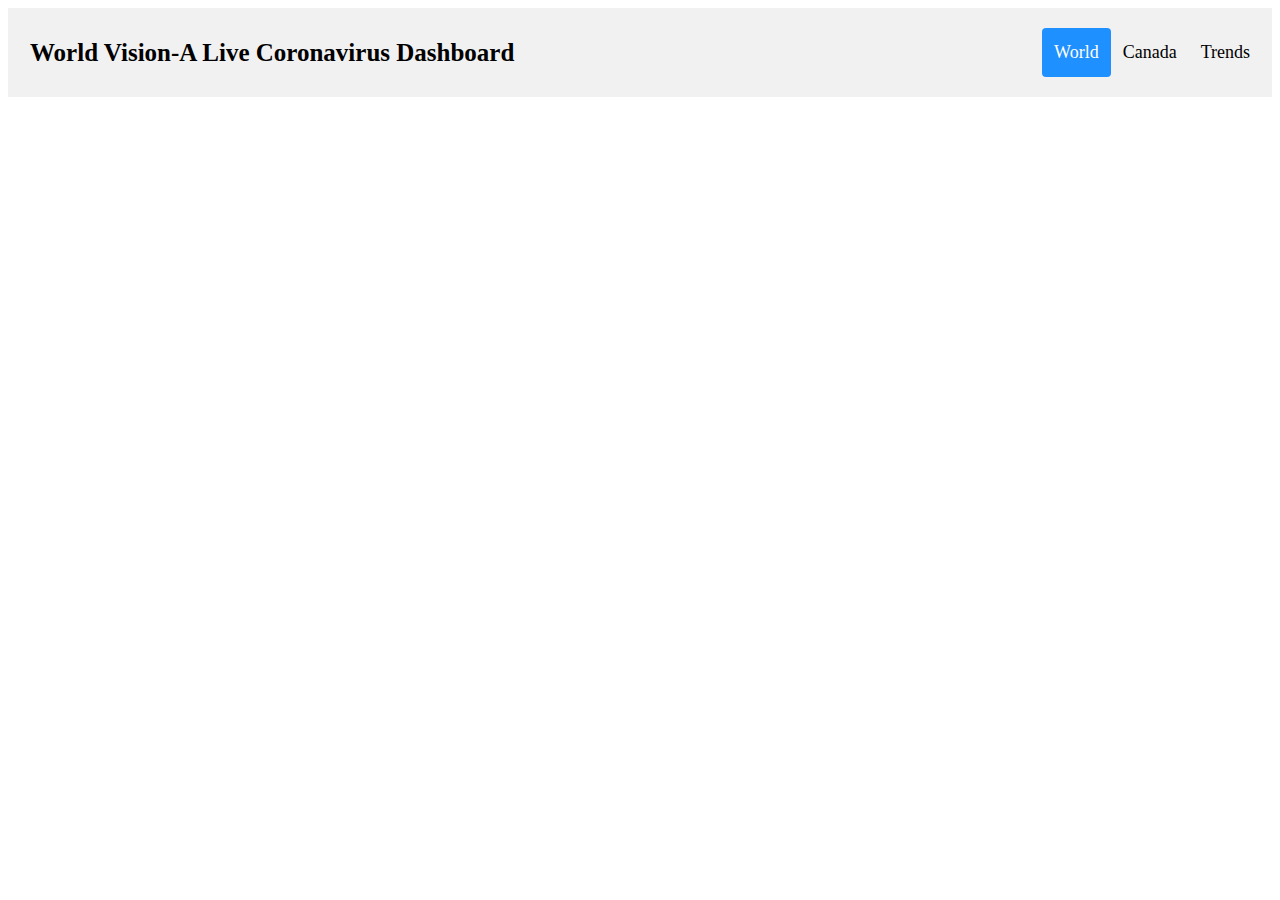
==== page2.html @ 4e3be6bc "MS-2 Updated Website Code" ====
<html>
    <head>
        <link rel="stylesheet" href="style.css">
    </head>
    <body>
        <div class="header">
            <a href="#default" class="logo">World Vision-A Live Coronavirus Dashboard</a>
            <div class="header-right">
              <a class="active" href="index.html">World</a>
              <a href="page2.html">Canada</a>
              <a href="page3_trends.html">Trends</a>
            </div>
        </div>
    </body>
</html>
---- style.css ----
.header {
    overflow: hidden;
    background-color: #f1f1f1;
    padding: 20px 10px;
  }
  
  .header a {
    float: left;
    color: black;
    text-align: center;
    padding: 12px;
    text-decoration: none;
    font-size: 18px;
    line-height: 25px;
    border-radius: 4px;
  }
  
  .header a.logo {
    font-size: 25px;
    font-weight: bold;
  }
  
  .header a:hover {
    background-color: yellowgreen;
    color: black;
  }
    .header a.active {
    background-color: dodgerblue;
    color: white;
  }
  
  .header-right {
    float: right;
  }

  #content001 {
    margin-left: 20px;
    margin-right: 20px;
  }
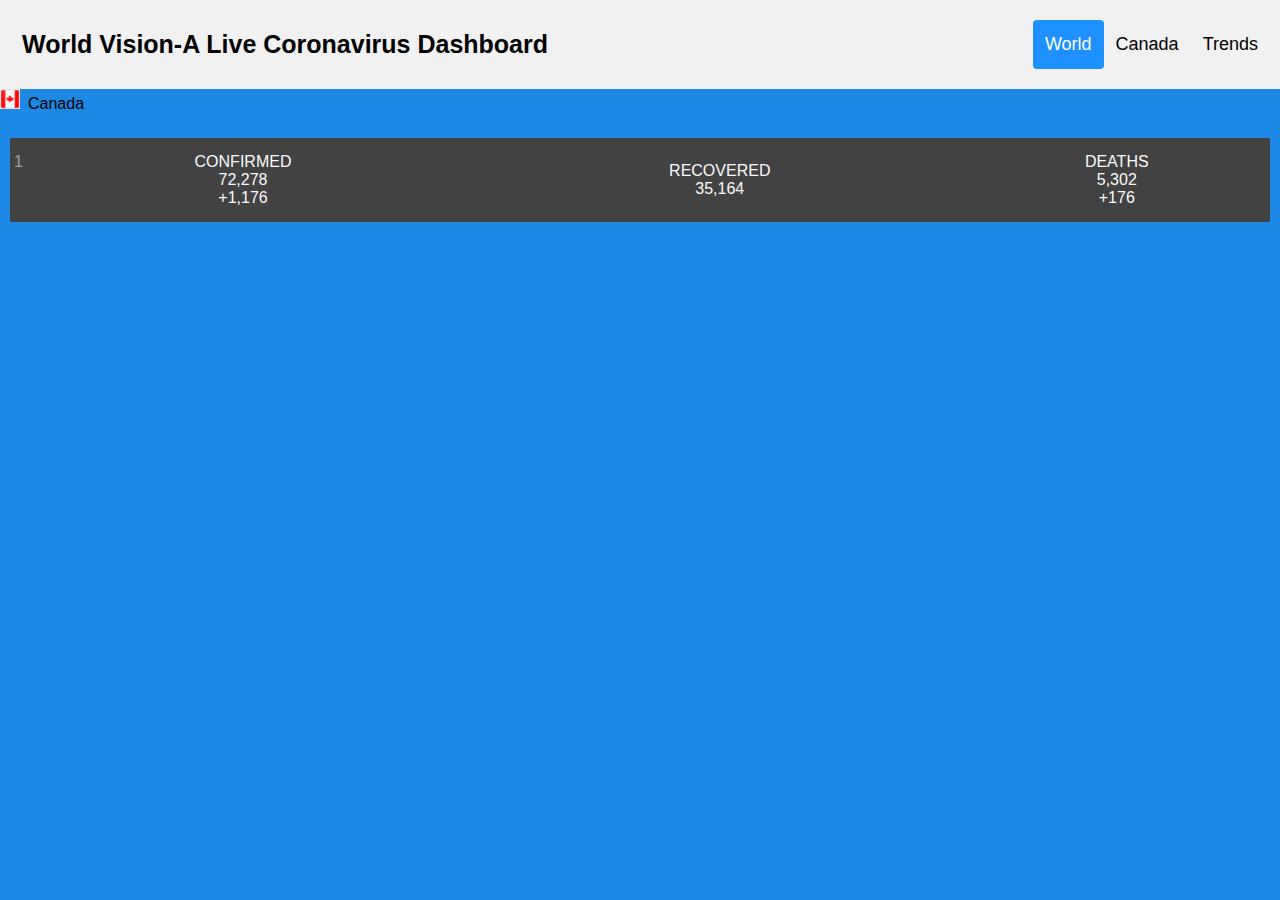
==== commit af940f0b: "updated dashboard" ====
--- a/page2.html
+++ b/page2.html
@@ -11,5 +11,8 @@
               <a href="page3_trends.html">Trends</a>
             </div>
         </div>
+    
+        <div class="wveNAf"><div><div class="tBWBtb"><span><g-img class="XnmoPc" aria-hidden="true"><img id="dimg_1" src="[data-uri]" class="rISBZc" height="20" style="margin-right:8px" width="20" alt="Canada" data-atf="1"></g-img></span><span class="GV3Hqc"><span>Canada</span></span></div></div><table class="qyEGdc"><tbody><tr><td jsname="VBiLTe" class="dZdtsb QmWbpe ZDeom" data-absolute-value="72278" data-is-data-cell="true" data-per-million-value="2091.807963358197" data-vfs="72278"><div class="amyZLb">Confirmed</div><div class="m7B03"><div jsname="fUyIqc"><span>72,278</span></div></div><div class="h5Hgwe"><div jsname="fUyIqc">+<span>1,176</span></div></div></td><td jsname="VBiLTe" class="dZdtsb QmWbpe ZDeom" data-absolute-value="35164" data-is-data-cell="true" data-per-million-value="1017.6863668547503" data-vfs="35164"><div class="amyZLb">Recovered</div><div class="m7B03"><div jsname="fUyIqc"><span>35,164</span></div></div></td><td jsname="VBiLTe" class="dZdtsb QmWbpe ZDeom" data-absolute-value="5302" data-is-data-cell="true" data-per-million-value="153.44594235763526" data-vfs="5302"><div class="amyZLb">Deaths</div><div class="m7B03"><div jsname="fUyIqc"><span>5,302</span></div></div><div class="h5Hgwe"><div jsname="fUyIqc">+<span>176</span></div></div></td></tr></tbody></table></div>
+    
     </body>
 </html>--- a/style.css
+++ b/style.css
@@ -37,3 +37,148 @@
     margin-left: 20px;
     margin-right: 20px;
   }
+
+  /* original code: https://doctorcodetutorial.blogspot.com/2020/03/create-coronavirus-tracker-in.html */
+
+* {
+  margin: 0;
+  padding: 0;
+  outline: 0;
+  font-family: sans-serif;
+}
+
+body {
+  background-color: #1e88e5;
+  counter-reset: raw;
+}
+
+
+
+.statistic {
+  width: 100%;
+}
+
+.total_case_box {
+  background-color: #fafafa;
+  box-shadow: 2px 2px 8px rgba(30,30,30,.2);
+  margin: 10px 15px;
+  padding: 15px 0;
+  text-align: center;
+  text-transform: uppercase;
+}
+
+.total_case_box p {
+  font-size: 3rem;
+}
+
+.wrapper .box_wrapper {
+  display: flex;
+  flex-wrap: nowrap;
+  flex-direction: row;
+}
+
+.box_wrapper .box {
+  background-color: #fafafa;
+  box-shadow: 2px 2px 8px rgba(30,30,30,.2);
+  margin: 10px 15px;
+  width:25%;
+  text-align: center;
+  padding: 15px 0;
+  border-radius: 8px;
+  text-transform: uppercase;
+}
+
+.box_wrapper .box p {
+  font-size: 2.5rem;
+}
+
+/*Styiling the table*/
+table {
+  width: 100%;
+  padding: 15px 10px;
+  margin: 10px 0;
+  text-align: center;
+  border-spacing: 0;
+}
+
+tr:first-child {
+  background-color: #37474f;
+  color: #fafafa;
+  text-transform: uppercase;
+  position: -webkit-sticky;
+  position: sticky;
+  top: 0;
+  z-index: 1;
+}
+
+th {
+  padding: 15px 0;
+  border: none;
+  border-spacing: 0;
+  cursor: default;
+}
+
+th:not(:first-child) {
+  cursor: n-resize;
+}
+
+tr:nth-child(even) {
+  background-color: #fafafa;
+}
+
+tr:nth-child(odd) {
+  background-color: #424242;
+  color: #fafafa;
+}
+
+tr td {
+  padding: 15px 0;
+}
+
+tr td:first-of-type {
+  position: relative;
+}
+
+tr td:first-of-type::before {
+  counter-increment: raw;
+  content: counter(raw);
+  position: absolute;
+  left: 4px;
+  opacity: .5;
+}
+
+@media (max-width: 1024px) {
+  h2 {
+    font-size: 0.6rem;
+  }
+  th {
+    font-size: 0.6rem;
+  }
+  td {
+    font-size: 0.8rem;
+  }
+  .total_case_box p {
+    font-size: 1.5rem;
+  }
+  .box_wrapper .box p {
+    font-size: 1rem;
+  }
+  .wrapper{
+    width: 100%;
+  }
+  .total_case_box {
+    box-shadow: 2px 2px 8px rgba(30,30,30,.2);
+    margin: 0;
+    padding: 15px 0;
+  }
+  .box_wrapper .box {
+    margin: 0;
+    border-radius: 0;
+    box-shadow: none;
+    padding: 7px 0;
+  }
+  table {
+    padding: 0;
+    margin: 0;
+  }
+}
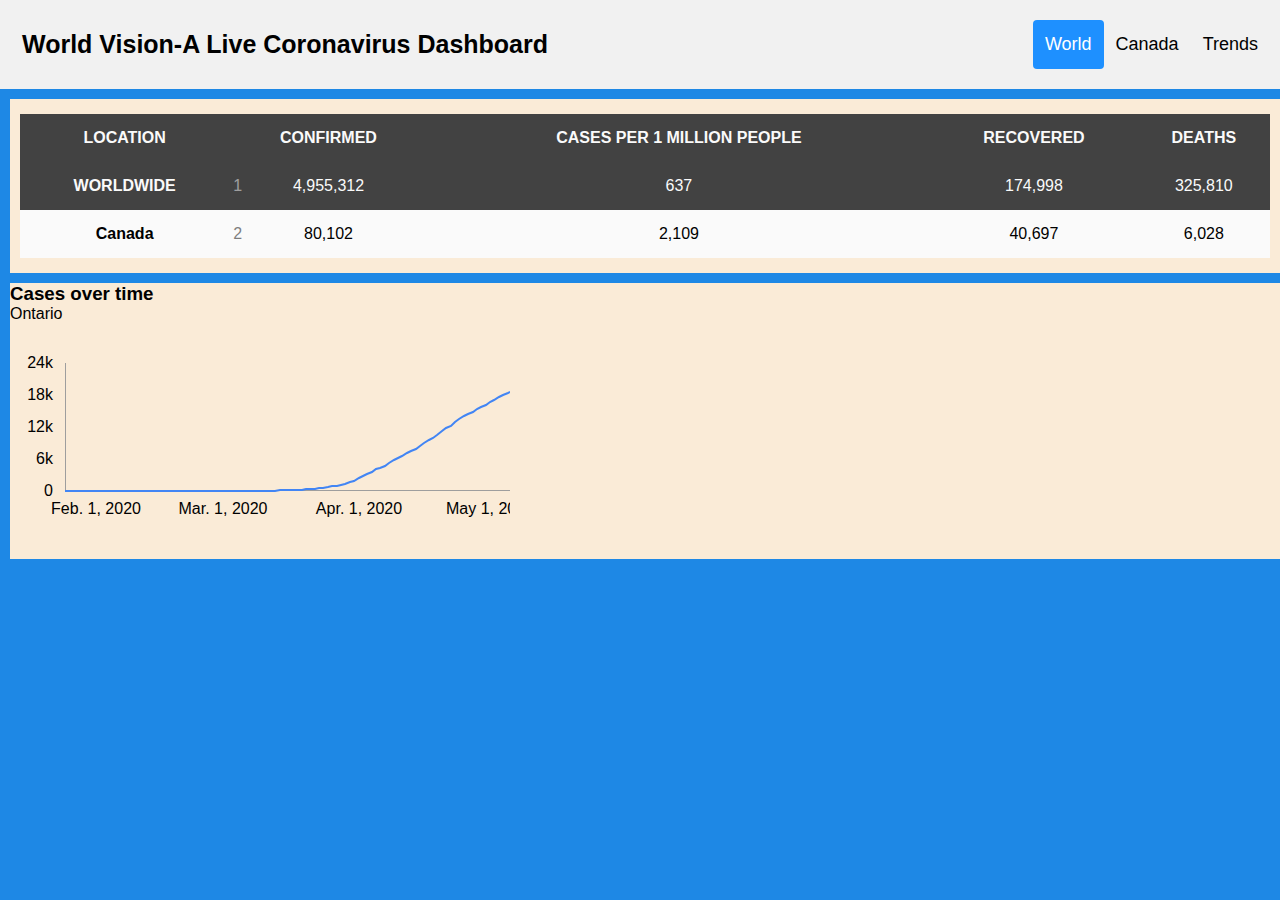
==== commit 01c1151f: "new updates" ====
--- a/page2.html
+++ b/page2.html
@@ -1,18 +1,22 @@
 <html>
     <head>
-        <link rel="stylesheet" href="style.css">
+        <link rel="stylesheet" href="style2.css">
     </head>
     <body>
         <div class="header">
             <a href="#default" class="logo">World Vision-A Live Coronavirus Dashboard</a>
             <div class="header-right">
-              <a class="active" href="index.html">World</a>
-              <a href="page2.html">Canada</a>
-              <a href="page3_trends.html">Trends</a>
+            <a class="active" href="index.html">World</a>
+            <a href="page2.html">Canada</a>
+            <a href="page3_trends.html">Trends</a>
             </div>
         </div>
-    
-        <div class="wveNAf"><div><div class="tBWBtb"><span><g-img class="XnmoPc" aria-hidden="true"><img id="dimg_1" src="[data-uri]" class="rISBZc" height="20" style="margin-right:8px" width="20" alt="Canada" data-atf="1"></g-img></span><span class="GV3Hqc"><span>Canada</span></span></div></div><table class="qyEGdc"><tbody><tr><td jsname="VBiLTe" class="dZdtsb QmWbpe ZDeom" data-absolute-value="72278" data-is-data-cell="true" data-per-million-value="2091.807963358197" data-vfs="72278"><div class="amyZLb">Confirmed</div><div class="m7B03"><div jsname="fUyIqc"><span>72,278</span></div></div><div class="h5Hgwe"><div jsname="fUyIqc">+<span>1,176</span></div></div></td><td jsname="VBiLTe" class="dZdtsb QmWbpe ZDeom" data-absolute-value="35164" data-is-data-cell="true" data-per-million-value="1017.6863668547503" data-vfs="35164"><div class="amyZLb">Recovered</div><div class="m7B03"><div jsname="fUyIqc"><span>35,164</span></div></div></td><td jsname="VBiLTe" class="dZdtsb QmWbpe ZDeom" data-absolute-value="5302" data-is-data-cell="true" data-per-million-value="153.44594235763526" data-vfs="5302"><div class="amyZLb">Deaths</div><div class="m7B03"><div jsname="fUyIqc"><span>5,302</span></div></div><div class="h5Hgwe"><div jsname="fUyIqc">+<span>176</span></div></div></td></tr></tbody></table></div>
-    
+
+        <div class="dzRe8d pym81b  "><div class="JMntpc " jscontroller="cVZeZc" jsaction="pSI0Dc:mMUZad;rcuQ6b:npT2md;"><div class="sOh CrmLxe" jsname="OyyKoc"><table class="pH8O4c" aria-labelledby="data-table-label"><caption role="alert" aria-live="polite"></caption><thead class="x111"><tr class="x112"><th class="oyBoPe DpNtP  qCOQbc " scope="col" role="columnheader" aria-label="Location" aria-sort="none"><div class="TSGsib"><div class="XmCM0b">Location</div></div></th><th class="oyBoPe L8R3fc  qCOQbc " scope="col" role="columnheader" aria-label="Confirmed" aria-sort="descending"><div class="TSGsib"><div class="XmCM0b">Confirmed</div></div></th><th class="oyBoPe L8R3fc  qCOQbc " scope="col" role="columnheader" aria-label="Cases per 1 million people" aria-sort="none"><div class="TSGsib"><div class="XmCM0b">Cases per 1 million people</div></div></th><th class="oyBoPe L8R3fc  qCOQbc " scope="col" role="columnheader" aria-label="Recovered" aria-sort="none"><div class="TSGsib"><div class="XmCM0b">Recovered</div></div></th><th class="oyBoPe L8R3fc  qCOQbc " scope="col" role="columnheader" aria-label="Deaths" aria-sort="none"><div class="TSGsib"><div class="XmCM0b">Deaths</div></div></th></tr></thead><tbody class="ppcUXd"><tr class="sgXwHf wdLSAe Iryyw" jsaction="click:KoQL8" data-id="/m/02j71"><th class="l3HOY" scope="row" role="rowheader"><div class="TWa0lb cc_pointer"><img class="oIC36d" src="https://www.gstatic.com/images/icons/material/system_gm/1x/language_googblue_24dp.png" alt="" loading="lazy"><div class="pcAJd">Worldwide</div></div></th><td class="l3HOY">4,955,312</td><td class="l3HOY">637</td><td class="l3HOY">174,998</td><td class="l3HOY">325,810</td><td class="l3HOY" aria-hidden="true"><img src="//www.gstatic.com/covid-trends/images/NC60/_m_02j71.svg" class="lnHvQe" loading="lazy" alt=""></td></tr><tr class="sgXwHf wdLSAe Iryyw" jsaction="click:KoQL8" data-id="/m/0d060g"><th class="l3HOY" scope="row" role="rowheader"><div class="TWa0lb"><img class="oIC36d" src="https://www.gstatic.com/onebox/sports/logos/flags/canada_icon_square.png" alt="" loading="lazy"><div class="pcAJd">Canada</div></div></th><td class="l3HOY">80,102</td><td class="l3HOY">2,109</td><td class="l3HOY">40,697</td><td class="l3HOY">6,028</td><td class="l3HOY" aria-hidden="true"><img src="//www.gstatic.com/covid-trends/images/NC60/_m_0d060g.svg" class="lnHvQe" loading="lazy" alt=""></td></tr></tbody></table></div></div></div>
+
+        <div jscontroller="Q6qVMc" jsaction="Mo2wO:npT2md;pSI0Dc:mMUZad; "><div class="pym81b" style="display: block;" jsname="X3rPff"><h3 class="wH7mg" style="margin-bottom:0">Cases over time</h3><div class="BMxaV">Ontario</div><div aria-hidden="true" class="cgOMpf" jsname="YcZb7" style="overflow: visible;"><div class="ke9kZe-QLEXN-haAclf ke9kZe-QLEXN ke9kZe-SX9D7d vyDMJf-SX9D7d"><svg class="ke9kZe-QLEXN ke9kZe-QLEXN-OAU7Vd" aria-hidden="true" width="500" height="200"><defs></defs><g class="ke9kZe-iAqvw-vJ7A6b" transform="translate(55,40)"><g class="PvhD9 kqOKYb" transform="translate(0, 127.984375)" opacity="1"><text class="kqOKYb-r4nke" opacity="0"></text><g class="K2kob r08add-K2kob" opacity="1" tick-style="minor" transform="translate(31,0)"><text class="V67aGc" text-anchor="middle" y="12" x="0" dy=".71em"><tspan x="0">Feb. 1, 2020</tspan></text><line class="K2kob-SYOSDb CFYWYb-K2kob-SYOSDb" x1="0" x2="0" y1="0" y2="6"></line><line class="YMeiMc" x2="0" y1="0" y2="-127.984375" display="none"></line></g><g class="K2kob" opacity="1" tick-style="minor" transform="translate(158,0)"><text class="V67aGc" text-anchor="middle" y="12" x="0" dy=".71em"><tspan x="0">Mar. 1, 2020</tspan></text><line class="K2kob-SYOSDb CFYWYb-K2kob-SYOSDb" x1="0" x2="0" y1="0" y2="6"></line><line class="YMeiMc" x2="0" y1="0" y2="-127.984375" display="none"></line></g><g class="K2kob" opacity="1" tick-style="minor" transform="translate(294,0)"><text class="V67aGc" text-anchor="middle" y="12" x="0" dy=".71em"><tspan x="0">Apr. 1, 2020</tspan></text><line class="K2kob-SYOSDb CFYWYb-K2kob-SYOSDb" x1="0" x2="0" y1="0" y2="6"></line><line class="YMeiMc" x2="0" y1="0" y2="-127.984375" display="none"></line></g><g class="K2kob E6eRQd-K2kob" opacity="1" tick-style="minor" transform="translate(425,0)"><text class="V67aGc" text-anchor="middle" y="12" x="0" dy=".71em"><tspan x="0">May 1, 2020</tspan></text><line class="K2kob-SYOSDb CFYWYb-K2kob-SYOSDb" x1="0" x2="0" y1="0" y2="6"></line><line class="YMeiMc" x2="0" y1="0" y2="-127.984375" display="none"></line></g></g><g class="metSP kqOKYb" opacity="0"></g><g class="oHo7ed kqOKYb" transform="translate(0, 0)" opacity="1"><text class="kqOKYb-r4nke" opacity="0"></text><g class="K2kob r08add-K2kob" opacity="1" transform="translate(0,0)"><text class="V67aGc" text-anchor="end" y="0" x="-12" dy=".32em"><tspan x="-12">24k</tspan></text><line class="K2kob-SYOSDb CFYWYb-K2kob-SYOSDb" x1="0" x2="-6" y1="0" y2="0"></line><line class="YMeiMc" x2="504" y1="0" y2="0" display="none"></line></g><g class="K2kob" opacity="1" transform="translate(0,31.99609375)"><text class="V67aGc" text-anchor="end" y="0" x="-12" dy=".32em"><tspan x="-12">18k</tspan></text><line class="K2kob-SYOSDb CFYWYb-K2kob-SYOSDb" x1="0" x2="-6" y1="0" y2="0"></line><line class="YMeiMc" x2="504" y1="0" y2="0" display="none"></line></g><g class="K2kob" opacity="1" transform="translate(0,63.9921875)"><text class="V67aGc" text-anchor="end" y="0" x="-12" dy=".32em"><tspan x="-12">12k</tspan></text><line class="K2kob-SYOSDb CFYWYb-K2kob-SYOSDb" x1="0" x2="-6" y1="0" y2="0"></line><line class="YMeiMc" x2="504" y1="0" y2="0" display="none"></line></g><g class="K2kob" opacity="1" transform="translate(0,95.98828125)"><text class="V67aGc" text-anchor="end" y="0" x="-12" dy=".32em"><tspan x="-12">6k</tspan></text><line class="K2kob-SYOSDb CFYWYb-K2kob-SYOSDb" x1="0" x2="-6" y1="0" y2="0"></line><line class="YMeiMc" x2="504" y1="0" y2="0" display="none"></line></g><g class="K2kob E6eRQd-K2kob" opacity="1" transform="translate(0,127.984375)"><text class="V67aGc" text-anchor="end" y="0" x="-12" dy=".32em"><tspan x="-12">0</tspan></text><line class="K2kob-SYOSDb CFYWYb-K2kob-SYOSDb" x1="0" x2="-6" y1="0" y2="0"></line><line class="YMeiMc kqOKYb-x5ghY-K2kob" x2="504" y1="0" y2="0" display="none"></line></g></g><g class="xYooXc kqOKYb" opacity="0" transform="translate(504,0)"></g><g class="DL0zMc-JNdkSc"><line class="DL0zMc PvhD9-kqOKYb-DL0zMc" fill="none" stroke="#9e9e9e" shape-rendering="crispEdges" opacity="1" display="none"></line><line class="DL0zMc oHo7ed-kqOKYb-DL0zMc" fill="none" stroke="#9e9e9e" shape-rendering="crispEdges" opacity="1" display="none"></line></g><g class="kqOKYb-RWgCYc-JNdkSc"><line class="kqOKYb-RWgCYc PvhD9-kqOKYb-RWgCYc" fill="none" stroke="#9e9e9e" shape-rendering="crispEdges" opacity="1" x2="504" y1="127.984375" y2="127.984375"></line><line class="kqOKYb-RWgCYc oHo7ed-kqOKYb-RWgCYc" fill="none" stroke="#9e9e9e" shape-rendering="crispEdges" opacity="1" x1="0" x2="0" y2="127.984375"></line></g><rect class="N4v6Cc" width="504" height="127.984375" style="opacity: 0;"></rect><g class="SFDJge"><g series-id="Confirmed"><defs><clipPath id="lineclip6"><rect x="0" y="-40" width="504" height="200"></rect></clipPath></defs><g class="vJ7A6b-vi0Snd"></g><g class="RWgCYc-vi0Snd"><path class="RWgCYc-bdKbFb" fill="none" stroke="#4285F4" stroke-dasharray="" d="M0,128L9,128L13,128L26,128L44,128L53,128L79,128L88,128L110,128L114,128L127,128L132,128L136,128L140,128L145,128L149,128L153,128L158,128L162,128L167,128L171,128L175,128L180,128L184,128L189,128L193,128L197,128L201,128L206,128L210,128L215,127L219,127L223,127L228,127L232,127L237,127L241,126L245,126L250,126L254,125L258,125L263,124L267,123L272,123L276,122L280,121L285,119L289,118L294,115L298,113L302,111L307,109L311,106L315,105L320,103L324,100L329,97L333,95L337,93L342,90L346,88L351,86L355,83L359,80L364,77L368,75L372,72L377,68L381,65L386,63L390,59L394,56L399,53L403,51L408,49L412,46L416,44L421,42L425,39L429,37L434,34L438,32L443,30L447,28L451,26L456,23L460,22L465,20L469,18L473,16L478,15L482,13L486,11L491,9L495,7L500,6L504,3" clip-path="url(#lineclip6)" stroke-width="2"></path><path class="yLHjwb-ppHlrf" fill="none" stroke="transparent" opacity="0" d="M0,128L9,128L13,128L26,128L44,128L53,128L79,128L88,128L110,128L114,128L127,128L132,128L136,128L140,128L145,128L149,128L153,128L158,128L162,128L167,128L171,128L175,128L180,128L184,128L189,128L193,128L197,128L201,128L206,128L210,128L215,127L219,127L223,127L228,127L232,127L237,127L241,126L245,126L250,126L254,125L258,125L263,124L267,123L272,123L276,122L280,121L285,119L289,118L294,115L298,113L302,111L307,109L311,106L315,105L320,103L324,100L329,97L333,95L337,93L342,90L346,88L351,86L355,83L359,80L364,77L368,75L372,72L377,68L381,65L386,63L390,59L394,56L399,53L403,51L408,49L412,46L416,44L421,42L425,39L429,37L434,34L438,32L443,30L447,28L451,26L456,23L460,22L465,20L469,18L473,16L478,15L482,13L486,11L491,9L495,7L500,6L504,3" clip-path="url(#lineclip6)" stroke-width="10"></path></g><g class="kovoJb-wZVHld"></g><g class="Wt0bsf"></g><g class="u0pjoe-vJ7A6b-vi0Snd"></g></g></g><g class="ojAhob-jjgHhb-pbTTYe" style="display: none;"><g class="ojAhob-jjgHhb-JNdkSc"><line class="ojAhob-jjgHhb-QIk5de-RWgCYc" x1="372.44110184849586" x2="372.44110184849586" y1="0" y2="127.984375"></line><line class="ojAhob-jjgHhb-BTqKEc-RWgCYc" display="none" x1="0" x2="595" y1="104.803205078125" y2="104.803205078125"></line><g class="ojAhob-jjgHhb-pKrx3d-JNdkSc"><g class="ke9kZe-LkdAo-RbRzK-JNdkSc ojAhob-jjgHhb"><circle class="ke9kZe-LkdAo-RbRzK" cx="372.44110184849586" cy="104.803205078125" r="4" fill="#4285F4" stroke-width="0"></circle><text dx="372.44110184849586" fill="white" text-anchor="middle" opacity="0" dy="104.803205078125" dominant-baseline="middle" style="fill: white; font-size: 5px;"></text></g></g></g></g></g><clipPath id="clipRegion1"><rect x="1" y="-1" width="505" height="129.984375"></rect></clipPath></svg><div class="ke9kZe-Btuy5e ke9kZe-Ne3sFf-GMvhG-Btuy5e" title="" style="display: none;"></div></div><div class="ke9kZe-Rgw69b " style="opacity: 0; top: 68.8032px; left: 345.441px; z-index: 10; visibility: hidden;"><div class="ke9kZe-Rgw69b-bN97Pc"><div style="white-space: nowrap;"><strong>Apr. 6, 2020</strong></div><div style="white-space: nowrap;"><svg class="ke9kZe-SUR3Rd-tEE2Ac" style="width: 12px; height: 12px;"><g transform="translate(2,6)"><path class="RWgCYc-bdKbFb" stroke="#4285F4" stroke-dasharray="none" stroke-linecap="round" stroke-width="4" fill="none" d="M0,0L7,0h0"></path></g></svg> Confirmed: 4,347</div></div></div></div></div></div>
+
+
+
     </body>
 </html>--- a/style2.css
+++ b/style2.css
@@ -0,0 +1,195 @@
+.header {
+    overflow: hidden;
+    background-color: #f1f1f1;
+    padding: 20px 10px;
+  }
+  
+  .header a {
+    float: left;
+    color: black;
+    text-align: center;
+    padding: 12px;
+    text-decoration: none;
+    font-size: 18px;
+    line-height: 25px;
+    border-radius: 4px;
+  }
+  
+  .header a.logo {
+    font-size: 25px;
+    font-weight: bold;
+  }
+  
+  .header a:hover {
+    background-color: yellowgreen;
+    color: black;
+  }
+    .header a.active {
+    background-color: dodgerblue;
+    color: white;
+  }
+  
+  .header-right {
+    float: right;
+  }
+
+  #content001 {
+    margin-left: 20px;
+    margin-right: 20px;
+  }
+
+  /* original code: https://doctorcodetutorial.blogspot.com/2020/03/create-coronavirus-tracker-in.html */
+
+* {
+  margin: 0;
+  padding: 0;
+  outline: 0;
+  font-family: sans-serif;
+}
+
+body {
+  background-color: #1e88e5;
+  counter-reset: raw;
+}
+
+
+.statistic {
+  width: 100%;
+}
+
+.total_case_box {
+  background-color: #fafafa;
+  box-shadow: 2px 2px 8px rgba(30,30,30,.2);
+  margin: 10px 15px;
+  padding: 15px 0;
+  text-align: center;
+  text-transform: uppercase;
+}
+
+.total_case_box p {
+  font-size: 3rem;
+}
+
+.wrapper .box_wrapper {
+  display: flex;
+  flex-wrap: nowrap;
+  flex-direction: row;
+}
+
+.box_wrapper .box {
+  background-color: #fafafa;
+  box-shadow: 2px 2px 8px rgba(30,30,30,.2);
+  margin: 10px 15px;
+  width:25%;
+  text-align: center;
+  padding: 15px 0;
+  border-radius: 8px;
+  text-transform: uppercase;
+}
+
+.box_wrapper .box p {
+  font-size: 2.5rem;
+}
+
+/*Styiling the table*/
+table {
+  width: 100%;
+  padding: 15px 10px;
+  margin: 10px 0;
+  text-align: center;
+  border-spacing: 0;
+}
+
+tr:first-child {
+  background-color: #37474f;
+  color: #fafafa;
+  text-transform: uppercase;
+  position: -webkit-sticky;
+  position: sticky;
+  top: 0;
+  z-index: 1;
+}
+
+th {
+  padding: 15px 0;
+  border: none;
+  border-spacing: 0;
+  cursor: default;
+}
+
+th:not(:first-child) {
+  cursor: n-resize;
+}
+
+tr:nth-child(even) {
+  background-color: #fafafa;
+}
+
+tr:nth-child(odd) {
+  background-color: #424242;
+  color: #fafafa;
+}
+
+tr td {
+  padding: 15px 0;
+}
+
+tr td:first-of-type {
+  position: relative;
+}
+
+tr td:first-of-type::before {
+  counter-increment: raw;
+  content: counter(raw);
+  position: absolute;
+  left: 4px;
+  opacity: .5;
+}
+
+@media (max-width: 1024px) {
+  h2 {
+    font-size: 0.6rem;
+  }
+  th {
+    font-size: 0.6rem;
+  }
+  td {
+    font-size: 0.8rem;
+  }
+  .total_case_box p {
+    font-size: 1.5rem;
+  }
+  .box_wrapper .box p {
+    font-size: 1rem;
+  }
+  .wrapper{
+    width: 100%;
+  }
+  .total_case_box {
+    box-shadow: 2px 2px 8px rgba(30,30,30,.2);
+    margin: 0;
+    padding: 15px 0;
+  }
+  .box_wrapper .box {
+    margin: 0;
+    border-radius: 0;
+    box-shadow: none;
+    padding: 7px 0;
+  }
+  table {
+    padding: 0;
+    margin: 0;
+  }
+}
+
+.pym81b{
+    background-color: antiquewhite;
+    margin-left: 10px;
+}
+
+.x112{
+  color: white;
+}
+
+.xx111{
+}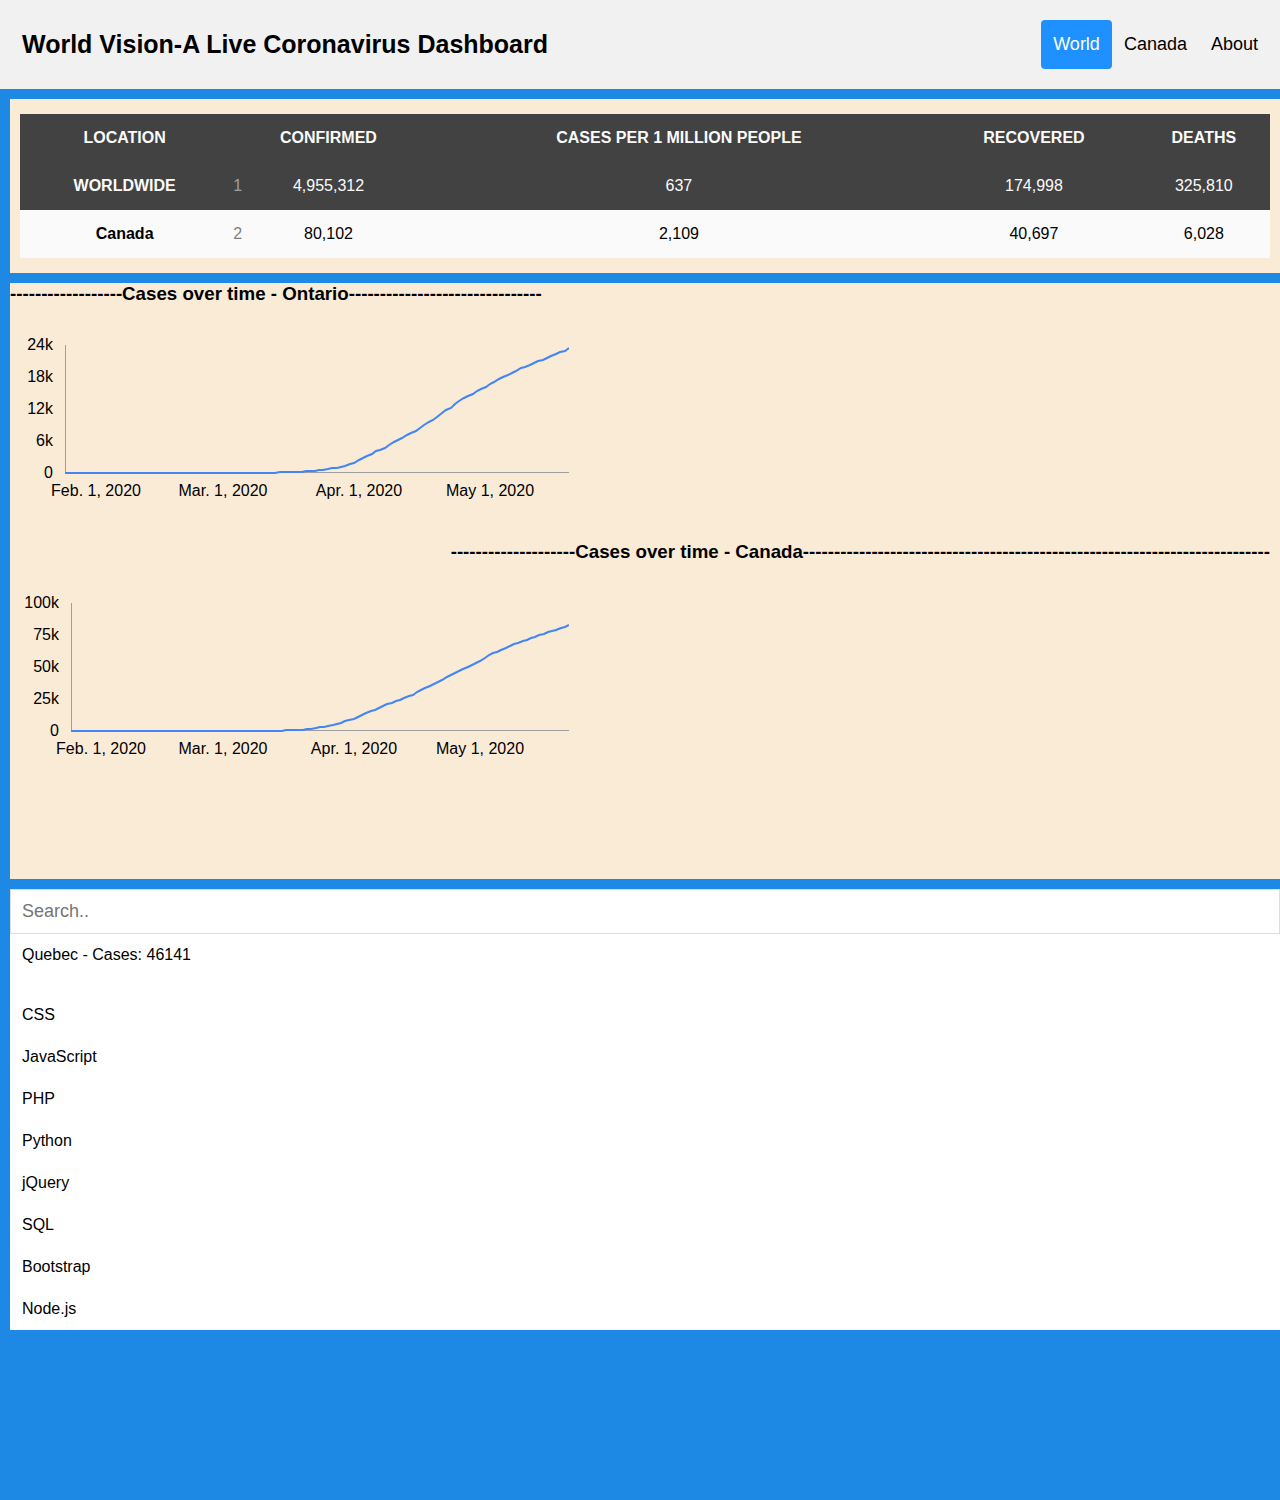
==== commit 000bc69a: "Add files via upload" ====
--- a/page2.html
+++ b/page2.html
@@ -2,21 +2,60 @@
     <head>
         <link rel="stylesheet" href="style2.css">
     </head>
-    <body>
+    <body style="height: 1500px;">
         <div class="header">
             <a href="#default" class="logo">World Vision-A Live Coronavirus Dashboard</a>
             <div class="header-right">
             <a class="active" href="index.html">World</a>
             <a href="page2.html">Canada</a>
-            <a href="page3_trends.html">Trends</a>
+            <a href="page3_trends.html">About</a>
             </div>
         </div>
 
         <div class="dzRe8d pym81b  "><div class="JMntpc " jscontroller="cVZeZc" jsaction="pSI0Dc:mMUZad;rcuQ6b:npT2md;"><div class="sOh CrmLxe" jsname="OyyKoc"><table class="pH8O4c" aria-labelledby="data-table-label"><caption role="alert" aria-live="polite"></caption><thead class="x111"><tr class="x112"><th class="oyBoPe DpNtP  qCOQbc " scope="col" role="columnheader" aria-label="Location" aria-sort="none"><div class="TSGsib"><div class="XmCM0b">Location</div></div></th><th class="oyBoPe L8R3fc  qCOQbc " scope="col" role="columnheader" aria-label="Confirmed" aria-sort="descending"><div class="TSGsib"><div class="XmCM0b">Confirmed</div></div></th><th class="oyBoPe L8R3fc  qCOQbc " scope="col" role="columnheader" aria-label="Cases per 1 million people" aria-sort="none"><div class="TSGsib"><div class="XmCM0b">Cases per 1 million people</div></div></th><th class="oyBoPe L8R3fc  qCOQbc " scope="col" role="columnheader" aria-label="Recovered" aria-sort="none"><div class="TSGsib"><div class="XmCM0b">Recovered</div></div></th><th class="oyBoPe L8R3fc  qCOQbc " scope="col" role="columnheader" aria-label="Deaths" aria-sort="none"><div class="TSGsib"><div class="XmCM0b">Deaths</div></div></th></tr></thead><tbody class="ppcUXd"><tr class="sgXwHf wdLSAe Iryyw" jsaction="click:KoQL8" data-id="/m/02j71"><th class="l3HOY" scope="row" role="rowheader"><div class="TWa0lb cc_pointer"><img class="oIC36d" src="https://www.gstatic.com/images/icons/material/system_gm/1x/language_googblue_24dp.png" alt="" loading="lazy"><div class="pcAJd">Worldwide</div></div></th><td class="l3HOY">4,955,312</td><td class="l3HOY">637</td><td class="l3HOY">174,998</td><td class="l3HOY">325,810</td><td class="l3HOY" aria-hidden="true"><img src="//www.gstatic.com/covid-trends/images/NC60/_m_02j71.svg" class="lnHvQe" loading="lazy" alt=""></td></tr><tr class="sgXwHf wdLSAe Iryyw" jsaction="click:KoQL8" data-id="/m/0d060g"><th class="l3HOY" scope="row" role="rowheader"><div class="TWa0lb"><img class="oIC36d" src="https://www.gstatic.com/onebox/sports/logos/flags/canada_icon_square.png" alt="" loading="lazy"><div class="pcAJd">Canada</div></div></th><td class="l3HOY">80,102</td><td class="l3HOY">2,109</td><td class="l3HOY">40,697</td><td class="l3HOY">6,028</td><td class="l3HOY" aria-hidden="true"><img src="//www.gstatic.com/covid-trends/images/NC60/_m_0d060g.svg" class="lnHvQe" loading="lazy" alt=""></td></tr></tbody></table></div></div></div>
 
-        <div jscontroller="Q6qVMc" jsaction="Mo2wO:npT2md;pSI0Dc:mMUZad; "><div class="pym81b" style="display: block;" jsname="X3rPff"><h3 class="wH7mg" style="margin-bottom:0">Cases over time</h3><div class="BMxaV">Ontario</div><div aria-hidden="true" class="cgOMpf" jsname="YcZb7" style="overflow: visible;"><div class="ke9kZe-QLEXN-haAclf ke9kZe-QLEXN ke9kZe-SX9D7d vyDMJf-SX9D7d"><svg class="ke9kZe-QLEXN ke9kZe-QLEXN-OAU7Vd" aria-hidden="true" width="500" height="200"><defs></defs><g class="ke9kZe-iAqvw-vJ7A6b" transform="translate(55,40)"><g class="PvhD9 kqOKYb" transform="translate(0, 127.984375)" opacity="1"><text class="kqOKYb-r4nke" opacity="0"></text><g class="K2kob r08add-K2kob" opacity="1" tick-style="minor" transform="translate(31,0)"><text class="V67aGc" text-anchor="middle" y="12" x="0" dy=".71em"><tspan x="0">Feb. 1, 2020</tspan></text><line class="K2kob-SYOSDb CFYWYb-K2kob-SYOSDb" x1="0" x2="0" y1="0" y2="6"></line><line class="YMeiMc" x2="0" y1="0" y2="-127.984375" display="none"></line></g><g class="K2kob" opacity="1" tick-style="minor" transform="translate(158,0)"><text class="V67aGc" text-anchor="middle" y="12" x="0" dy=".71em"><tspan x="0">Mar. 1, 2020</tspan></text><line class="K2kob-SYOSDb CFYWYb-K2kob-SYOSDb" x1="0" x2="0" y1="0" y2="6"></line><line class="YMeiMc" x2="0" y1="0" y2="-127.984375" display="none"></line></g><g class="K2kob" opacity="1" tick-style="minor" transform="translate(294,0)"><text class="V67aGc" text-anchor="middle" y="12" x="0" dy=".71em"><tspan x="0">Apr. 1, 2020</tspan></text><line class="K2kob-SYOSDb CFYWYb-K2kob-SYOSDb" x1="0" x2="0" y1="0" y2="6"></line><line class="YMeiMc" x2="0" y1="0" y2="-127.984375" display="none"></line></g><g class="K2kob E6eRQd-K2kob" opacity="1" tick-style="minor" transform="translate(425,0)"><text class="V67aGc" text-anchor="middle" y="12" x="0" dy=".71em"><tspan x="0">May 1, 2020</tspan></text><line class="K2kob-SYOSDb CFYWYb-K2kob-SYOSDb" x1="0" x2="0" y1="0" y2="6"></line><line class="YMeiMc" x2="0" y1="0" y2="-127.984375" display="none"></line></g></g><g class="metSP kqOKYb" opacity="0"></g><g class="oHo7ed kqOKYb" transform="translate(0, 0)" opacity="1"><text class="kqOKYb-r4nke" opacity="0"></text><g class="K2kob r08add-K2kob" opacity="1" transform="translate(0,0)"><text class="V67aGc" text-anchor="end" y="0" x="-12" dy=".32em"><tspan x="-12">24k</tspan></text><line class="K2kob-SYOSDb CFYWYb-K2kob-SYOSDb" x1="0" x2="-6" y1="0" y2="0"></line><line class="YMeiMc" x2="504" y1="0" y2="0" display="none"></line></g><g class="K2kob" opacity="1" transform="translate(0,31.99609375)"><text class="V67aGc" text-anchor="end" y="0" x="-12" dy=".32em"><tspan x="-12">18k</tspan></text><line class="K2kob-SYOSDb CFYWYb-K2kob-SYOSDb" x1="0" x2="-6" y1="0" y2="0"></line><line class="YMeiMc" x2="504" y1="0" y2="0" display="none"></line></g><g class="K2kob" opacity="1" transform="translate(0,63.9921875)"><text class="V67aGc" text-anchor="end" y="0" x="-12" dy=".32em"><tspan x="-12">12k</tspan></text><line class="K2kob-SYOSDb CFYWYb-K2kob-SYOSDb" x1="0" x2="-6" y1="0" y2="0"></line><line class="YMeiMc" x2="504" y1="0" y2="0" display="none"></line></g><g class="K2kob" opacity="1" transform="translate(0,95.98828125)"><text class="V67aGc" text-anchor="end" y="0" x="-12" dy=".32em"><tspan x="-12">6k</tspan></text><line class="K2kob-SYOSDb CFYWYb-K2kob-SYOSDb" x1="0" x2="-6" y1="0" y2="0"></line><line class="YMeiMc" x2="504" y1="0" y2="0" display="none"></line></g><g class="K2kob E6eRQd-K2kob" opacity="1" transform="translate(0,127.984375)"><text class="V67aGc" text-anchor="end" y="0" x="-12" dy=".32em"><tspan x="-12">0</tspan></text><line class="K2kob-SYOSDb CFYWYb-K2kob-SYOSDb" x1="0" x2="-6" y1="0" y2="0"></line><line class="YMeiMc kqOKYb-x5ghY-K2kob" x2="504" y1="0" y2="0" display="none"></line></g></g><g class="xYooXc kqOKYb" opacity="0" transform="translate(504,0)"></g><g class="DL0zMc-JNdkSc"><line class="DL0zMc PvhD9-kqOKYb-DL0zMc" fill="none" stroke="#9e9e9e" shape-rendering="crispEdges" opacity="1" display="none"></line><line class="DL0zMc oHo7ed-kqOKYb-DL0zMc" fill="none" stroke="#9e9e9e" shape-rendering="crispEdges" opacity="1" display="none"></line></g><g class="kqOKYb-RWgCYc-JNdkSc"><line class="kqOKYb-RWgCYc PvhD9-kqOKYb-RWgCYc" fill="none" stroke="#9e9e9e" shape-rendering="crispEdges" opacity="1" x2="504" y1="127.984375" y2="127.984375"></line><line class="kqOKYb-RWgCYc oHo7ed-kqOKYb-RWgCYc" fill="none" stroke="#9e9e9e" shape-rendering="crispEdges" opacity="1" x1="0" x2="0" y2="127.984375"></line></g><rect class="N4v6Cc" width="504" height="127.984375" style="opacity: 0;"></rect><g class="SFDJge"><g series-id="Confirmed"><defs><clipPath id="lineclip6"><rect x="0" y="-40" width="504" height="200"></rect></clipPath></defs><g class="vJ7A6b-vi0Snd"></g><g class="RWgCYc-vi0Snd"><path class="RWgCYc-bdKbFb" fill="none" stroke="#4285F4" stroke-dasharray="" d="M0,128L9,128L13,128L26,128L44,128L53,128L79,128L88,128L110,128L114,128L127,128L132,128L136,128L140,128L145,128L149,128L153,128L158,128L162,128L167,128L171,128L175,128L180,128L184,128L189,128L193,128L197,128L201,128L206,128L210,128L215,127L219,127L223,127L228,127L232,127L237,127L241,126L245,126L250,126L254,125L258,125L263,124L267,123L272,123L276,122L280,121L285,119L289,118L294,115L298,113L302,111L307,109L311,106L315,105L320,103L324,100L329,97L333,95L337,93L342,90L346,88L351,86L355,83L359,80L364,77L368,75L372,72L377,68L381,65L386,63L390,59L394,56L399,53L403,51L408,49L412,46L416,44L421,42L425,39L429,37L434,34L438,32L443,30L447,28L451,26L456,23L460,22L465,20L469,18L473,16L478,15L482,13L486,11L491,9L495,7L500,6L504,3" clip-path="url(#lineclip6)" stroke-width="2"></path><path class="yLHjwb-ppHlrf" fill="none" stroke="transparent" opacity="0" d="M0,128L9,128L13,128L26,128L44,128L53,128L79,128L88,128L110,128L114,128L127,128L132,128L136,128L140,128L145,128L149,128L153,128L158,128L162,128L167,128L171,128L175,128L180,128L184,128L189,128L193,128L197,128L201,128L206,128L210,128L215,127L219,127L223,127L228,127L232,127L237,127L241,126L245,126L250,126L254,125L258,125L263,124L267,123L272,123L276,122L280,121L285,119L289,118L294,115L298,113L302,111L307,109L311,106L315,105L320,103L324,100L329,97L333,95L337,93L342,90L346,88L351,86L355,83L359,80L364,77L368,75L372,72L377,68L381,65L386,63L390,59L394,56L399,53L403,51L408,49L412,46L416,44L421,42L425,39L429,37L434,34L438,32L443,30L447,28L451,26L456,23L460,22L465,20L469,18L473,16L478,15L482,13L486,11L491,9L495,7L500,6L504,3" clip-path="url(#lineclip6)" stroke-width="10"></path></g><g class="kovoJb-wZVHld"></g><g class="Wt0bsf"></g><g class="u0pjoe-vJ7A6b-vi0Snd"></g></g></g><g class="ojAhob-jjgHhb-pbTTYe" style="display: none;"><g class="ojAhob-jjgHhb-JNdkSc"><line class="ojAhob-jjgHhb-QIk5de-RWgCYc" x1="372.44110184849586" x2="372.44110184849586" y1="0" y2="127.984375"></line><line class="ojAhob-jjgHhb-BTqKEc-RWgCYc" display="none" x1="0" x2="595" y1="104.803205078125" y2="104.803205078125"></line><g class="ojAhob-jjgHhb-pKrx3d-JNdkSc"><g class="ke9kZe-LkdAo-RbRzK-JNdkSc ojAhob-jjgHhb"><circle class="ke9kZe-LkdAo-RbRzK" cx="372.44110184849586" cy="104.803205078125" r="4" fill="#4285F4" stroke-width="0"></circle><text dx="372.44110184849586" fill="white" text-anchor="middle" opacity="0" dy="104.803205078125" dominant-baseline="middle" style="fill: white; font-size: 5px;"></text></g></g></g></g></g><clipPath id="clipRegion1"><rect x="1" y="-1" width="505" height="129.984375"></rect></clipPath></svg><div class="ke9kZe-Btuy5e ke9kZe-Ne3sFf-GMvhG-Btuy5e" title="" style="display: none;"></div></div><div class="ke9kZe-Rgw69b " style="opacity: 0; top: 68.8032px; left: 345.441px; z-index: 10; visibility: hidden;"><div class="ke9kZe-Rgw69b-bN97Pc"><div style="white-space: nowrap;"><strong>Apr. 6, 2020</strong></div><div style="white-space: nowrap;"><svg class="ke9kZe-SUR3Rd-tEE2Ac" style="width: 12px; height: 12px;"><g transform="translate(2,6)"><path class="RWgCYc-bdKbFb" stroke="#4285F4" stroke-dasharray="none" stroke-linecap="round" stroke-width="4" fill="none" d="M0,0L7,0h0"></path></g></svg> Confirmed: 4,347</div></div></div></div></div></div>
+        <div jscontroller="Q6qVMc" jsaction="Mo2wO:npT2md;pSI0Dc:mMUZad; "><div class="pym81a" style="display: block;" jsname="X3rPff"><h3 class="wH7mg" style="margin-bottom:0">------------------Cases over time - Ontario-------------------------------</h3><div class="BMxaV"></div><div aria-hidden="true" class="cgOMpf" jsname="YcZb7" style="overflow: visible;"><div class="ke9kZe-QLEXN-haAclf ke9kZe-QLEXN ke9kZe-SX9D7d vyDMJf-SX9D7d"><svg class="ke9kZe-QLEXN ke9kZe-QLEXN-OAU7Vd" aria-hidden="true" width="600" height="200"><defs></defs><g class="ke9kZe-iAqvw-vJ7A6b" transform="translate(55,40)"><g class="PvhD9 kqOKYb" transform="translate(0, 127.984375)" opacity="1"><text class="kqOKYb-r4nke" opacity="0"></text><g class="K2kob r08add-K2kob" opacity="1" tick-style="minor" transform="translate(31,0)"><text class="V67aGc" text-anchor="middle" y="12" x="0" dy=".71em"><tspan x="0">Feb. 1, 2020</tspan></text><line class="K2kob-SYOSDb CFYWYb-K2kob-SYOSDb" x1="0" x2="0" y1="0" y2="6"></line><line class="YMeiMc" x2="0" y1="0" y2="-127.984375" display="none"></line></g><g class="K2kob" opacity="1" tick-style="minor" transform="translate(158,0)"><text class="V67aGc" text-anchor="middle" y="12" x="0" dy=".71em"><tspan x="0">Mar. 1, 2020</tspan></text><line class="K2kob-SYOSDb CFYWYb-K2kob-SYOSDb" x1="0" x2="0" y1="0" y2="6"></line><line class="YMeiMc" x2="0" y1="0" y2="-127.984375" display="none"></line></g><g class="K2kob" opacity="1" tick-style="minor" transform="translate(294,0)"><text class="V67aGc" text-anchor="middle" y="12" x="0" dy=".71em"><tspan x="0">Apr. 1, 2020</tspan></text><line class="K2kob-SYOSDb CFYWYb-K2kob-SYOSDb" x1="0" x2="0" y1="0" y2="6"></line><line class="YMeiMc" x2="0" y1="0" y2="-127.984375" display="none"></line></g><g class="K2kob E6eRQd-K2kob" opacity="1" tick-style="minor" transform="translate(425,0)"><text class="V67aGc" text-anchor="middle" y="12" x="0" dy=".71em"><tspan x="0">May 1, 2020</tspan></text><line class="K2kob-SYOSDb CFYWYb-K2kob-SYOSDb" x1="0" x2="0" y1="0" y2="6"></line><line class="YMeiMc" x2="0" y1="0" y2="-127.984375" display="none"></line></g></g><g class="metSP kqOKYb" opacity="0"></g><g class="oHo7ed kqOKYb" transform="translate(0, 0)" opacity="1"><text class="kqOKYb-r4nke" opacity="0"></text><g class="K2kob r08add-K2kob" opacity="1" transform="translate(0,0)"><text class="V67aGc" text-anchor="end" y="0" x="-12" dy=".32em"><tspan x="-12">24k</tspan></text><line class="K2kob-SYOSDb CFYWYb-K2kob-SYOSDb" x1="0" x2="-6" y1="0" y2="0"></line><line class="YMeiMc" x2="504" y1="0" y2="0" display="none"></line></g><g class="K2kob" opacity="1" transform="translate(0,31.99609375)"><text class="V67aGc" text-anchor="end" y="0" x="-12" dy=".32em"><tspan x="-12">18k</tspan></text><line class="K2kob-SYOSDb CFYWYb-K2kob-SYOSDb" x1="0" x2="-6" y1="0" y2="0"></line><line class="YMeiMc" x2="504" y1="0" y2="0" display="none"></line></g><g class="K2kob" opacity="1" transform="translate(0,63.9921875)"><text class="V67aGc" text-anchor="end" y="0" x="-12" dy=".32em"><tspan x="-12">12k</tspan></text><line class="K2kob-SYOSDb CFYWYb-K2kob-SYOSDb" x1="0" x2="-6" y1="0" y2="0"></line><line class="YMeiMc" x2="504" y1="0" y2="0" display="none"></line></g><g class="K2kob" opacity="1" transform="translate(0,95.98828125)"><text class="V67aGc" text-anchor="end" y="0" x="-12" dy=".32em"><tspan x="-12">6k</tspan></text><line class="K2kob-SYOSDb CFYWYb-K2kob-SYOSDb" x1="0" x2="-6" y1="0" y2="0"></line><line class="YMeiMc" x2="504" y1="0" y2="0" display="none"></line></g><g class="K2kob E6eRQd-K2kob" opacity="1" transform="translate(0,127.984375)"><text class="V67aGc" text-anchor="end" y="0" x="-12" dy=".32em"><tspan x="-12">0</tspan></text><line class="K2kob-SYOSDb CFYWYb-K2kob-SYOSDb" x1="0" x2="-6" y1="0" y2="0"></line><line class="YMeiMc kqOKYb-x5ghY-K2kob" x2="504" y1="0" y2="0" display="none"></line></g></g><g class="xYooXc kqOKYb" opacity="0" transform="translate(504,0)"></g><g class="DL0zMc-JNdkSc"><line class="DL0zMc PvhD9-kqOKYb-DL0zMc" fill="none" stroke="#9e9e9e" shape-rendering="crispEdges" opacity="1" display="none"></line><line class="DL0zMc oHo7ed-kqOKYb-DL0zMc" fill="none" stroke="#9e9e9e" shape-rendering="crispEdges" opacity="1" display="none"></line></g><g class="kqOKYb-RWgCYc-JNdkSc"><line class="kqOKYb-RWgCYc PvhD9-kqOKYb-RWgCYc" fill="none" stroke="#9e9e9e" shape-rendering="crispEdges" opacity="1" x2="504" y1="127.984375" y2="127.984375"></line><line class="kqOKYb-RWgCYc oHo7ed-kqOKYb-RWgCYc" fill="none" stroke="#9e9e9e" shape-rendering="crispEdges" opacity="1" x1="0" x2="0" y2="127.984375"></line></g><rect class="N4v6Cc" width="504" height="127.984375" style="opacity: 0;"></rect><g class="SFDJge"><g series-id="Confirmed"><defs><clipPath id="lineclip6"><rect x="0" y="-40" width="504" height="200"></rect></clipPath></defs><g class="vJ7A6b-vi0Snd"></g><g class="RWgCYc-vi0Snd"><path class="RWgCYc-bdKbFb" fill="none" stroke="#4285F4" stroke-dasharray="" d="M0,128L9,128L13,128L26,128L44,128L53,128L79,128L88,128L110,128L114,128L127,128L132,128L136,128L140,128L145,128L149,128L153,128L158,128L162,128L167,128L171,128L175,128L180,128L184,128L189,128L193,128L197,128L201,128L206,128L210,128L215,127L219,127L223,127L228,127L232,127L237,127L241,126L245,126L250,126L254,125L258,125L263,124L267,123L272,123L276,122L280,121L285,119L289,118L294,115L298,113L302,111L307,109L311,106L315,105L320,103L324,100L329,97L333,95L337,93L342,90L346,88L351,86L355,83L359,80L364,77L368,75L372,72L377,68L381,65L386,63L390,59L394,56L399,53L403,51L408,49L412,46L416,44L421,42L425,39L429,37L434,34L438,32L443,30L447,28L451,26L456,23L460,22L465,20L469,18L473,16L478,15L482,13L486,11L491,9L495,7L500,6L504,3" clip-path="url(#lineclip6)" stroke-width="2"></path><path class="yLHjwb-ppHlrf" fill="none" stroke="transparent" opacity="0" d="M0,128L9,128L13,128L26,128L44,128L53,128L79,128L88,128L110,128L114,128L127,128L132,128L136,128L140,128L145,128L149,128L153,128L158,128L162,128L167,128L171,128L175,128L180,128L184,128L189,128L193,128L197,128L201,128L206,128L210,128L215,127L219,127L223,127L228,127L232,127L237,127L241,126L245,126L250,126L254,125L258,125L263,124L267,123L272,123L276,122L280,121L285,119L289,118L294,115L298,113L302,111L307,109L311,106L315,105L320,103L324,100L329,97L333,95L337,93L342,90L346,88L351,86L355,83L359,80L364,77L368,75L372,72L377,68L381,65L386,63L390,59L394,56L399,53L403,51L408,49L412,46L416,44L421,42L425,39L429,37L434,34L438,32L443,30L447,28L451,26L456,23L460,22L465,20L469,18L473,16L478,15L482,13L486,11L491,9L495,7L500,6L504,3" clip-path="url(#lineclip6)" stroke-width="10"></path></g><g class="kovoJb-wZVHld"></g><g class="Wt0bsf"></g><g class="u0pjoe-vJ7A6b-vi0Snd"></g></g></g><g class="ojAhob-jjgHhb-pbTTYe" style="display: none;"><g class="ojAhob-jjgHhb-JNdkSc"><line class="ojAhob-jjgHhb-QIk5de-RWgCYc" x1="372.44110184849586" x2="372.44110184849586" y1="0" y2="127.984375"></line><line class="ojAhob-jjgHhb-BTqKEc-RWgCYc" display="none" x1="0" x2="595" y1="104.803205078125" y2="104.803205078125"></line><g class="ojAhob-jjgHhb-pKrx3d-JNdkSc"><g class="ke9kZe-LkdAo-RbRzK-JNdkSc ojAhob-jjgHhb"><circle class="ke9kZe-LkdAo-RbRzK" cx="372.44110184849586" cy="104.803205078125" r="4" fill="#4285F4" stroke-width="0"></circle><text dx="372.44110184849586" fill="white" text-anchor="middle" opacity="0" dy="104.803205078125" dominant-baseline="middle" style="fill: white; font-size: 5px;"></text></g></g></g></g></g><clipPath id="clipRegion1"><rect x="1" y="-1" width="505" height="129.984375"></rect></clipPath></svg><div class="ke9kZe-Btuy5e ke9kZe-Ne3sFf-GMvhG-Btuy5e" title="" style="display: none;"></div></div><div class="ke9kZe-Rgw69b " style="opacity: 0; top: 68.8032px; left: 345.441px; z-index: 10; visibility: hidden;"><div class="ke9kZe-Rgw69b-bN97Pc"><div style="white-space: nowrap;"><strong>Apr. 6, 2020</strong></div><div style="white-space: nowrap;"><svg class="ke9kZe-SUR3Rd-tEE2Ac" style="width: 12px; height: 12px;"><g transform="translate(2,6)"><path class="RWgCYc-bdKbFb" stroke="#4285F4" stroke-dasharray="none" stroke-linecap="round" stroke-width="4" fill="none" d="M0,0L7,0h0"></path></g></svg> Confirmed: 4,347</div></div></div></div></div></div>
 
+        <div class="pym81b" style="display: block;" jsname="X3rPff"><h3 class="cachart" style="margin-bottom:50, margin-right=10px">--------------------Cases over time - Canada---------------------------------------------------------------------------</h3><br><div aria-hidden="true" class="cgOMpf" jsname="YcZb7" ><div class="ke9kZe-QLEXN-haAclf ke9kZe-QLEXN ke9kZe-SX9D7d vyDMJf-SX9D7d"><svg class="cachart2" aria-hidden="true" width="579" height="280" float="right"><defs></defs><g class="ke9kZe-iAqvw-vJ7A6b" transform="translate(61,40)"><g class="PvhD9 kqOKYb" transform="translate(0, 127.984375)" opacity="1"><text class="kqOKYb-r4nke" opacity="0"></text><g class="K2kob r08add-K2kob" opacity="1" tick-style="minor" transform="translate(30,0)"><text class="V67aGc" text-anchor="middle" y="12" x="0" dy=".71em"><tspan x="0">Feb. 1, 2020</tspan></text><line class="K2kob-SYOSDb CFYWYb-K2kob-SYOSDb" x1="0" x2="0" y1="0" y2="6"></line><line class="YMeiMc" x2="0" y1="0" y2="-127.984375" display="none"></line></g><g class="K2kob" opacity="1" tick-style="minor" transform="translate(152,0)"><text class="V67aGc" text-anchor="middle" y="12" x="0" dy=".71em"><tspan x="0">Mar. 1, 2020</tspan></text><line class="K2kob-SYOSDb CFYWYb-K2kob-SYOSDb" x1="0" x2="0" y1="0" y2="6"></line><line class="YMeiMc" x2="0" y1="0" y2="-127.984375" display="none"></line></g><g class="K2kob" opacity="1" tick-style="minor" transform="translate(283,0)"><text class="V67aGc" text-anchor="middle" y="12" x="0" dy=".71em"><tspan x="0">Apr. 1, 2020</tspan></text><line class="K2kob-SYOSDb CFYWYb-K2kob-SYOSDb" x1="0" x2="0" y1="0" y2="6"></line><line class="YMeiMc" x2="0" y1="0" y2="-127.984375" display="none"></line></g><g class="K2kob E6eRQd-K2kob" opacity="1" tick-style="minor" transform="translate(409,0)"><text class="V67aGc" text-anchor="middle" y="12" x="0" dy=".71em"><tspan x="0">May 1, 2020</tspan></text><line class="K2kob-SYOSDb CFYWYb-K2kob-SYOSDb" x1="0" x2="0" y1="0" y2="6"></line><line class="YMeiMc" x2="0" y1="0" y2="-127.984375" display="none"></line></g></g><g class="metSP kqOKYb" opacity="0"></g><g class="oHo7ed kqOKYb" transform="translate(0, 0)" opacity="1"><text class="kqOKYb-r4nke" opacity="0"></text><g class="K2kob r08add-K2kob" opacity="1" transform="translate(0,0)"><text class="V67aGc" text-anchor="end" y="0" x="-12" dy=".32em"><tspan x="-12">100k</tspan></text><line class="K2kob-SYOSDb CFYWYb-K2kob-SYOSDb" x1="0" x2="-6" y1="0" y2="0"></line><line class="YMeiMc" x2="498" y1="0" y2="0" display="none"></line></g><g class="K2kob" opacity="1" transform="translate(0,31.99609375)"><text class="V67aGc" text-anchor="end" y="0" x="-12" dy=".32em"><tspan x="-12">75k</tspan></text><line class="K2kob-SYOSDb CFYWYb-K2kob-SYOSDb" x1="0" x2="-6" y1="0" y2="0"></line><line class="YMeiMc" x2="498" y1="0" y2="0" display="none"></line></g><g class="K2kob" opacity="1" transform="translate(0,63.9921875)"><text class="V67aGc" text-anchor="end" y="0" x="-12" dy=".32em"><tspan x="-12">50k</tspan></text><line class="K2kob-SYOSDb CFYWYb-K2kob-SYOSDb" x1="0" x2="-6" y1="0" y2="0"></line><line class="YMeiMc" x2="498" y1="0" y2="0" display="none"></line></g><g class="K2kob" opacity="1" transform="translate(0,95.98828125)"><text class="V67aGc" text-anchor="end" y="0" x="-12" dy=".32em"><tspan x="-12">25k</tspan></text><line class="K2kob-SYOSDb CFYWYb-K2kob-SYOSDb" x1="0" x2="-6" y1="0" y2="0"></line><line class="YMeiMc" x2="498" y1="0" y2="0" display="none"></line></g><g class="K2kob E6eRQd-K2kob" opacity="1" transform="translate(0,127.984375)"><text class="V67aGc" text-anchor="end" y="0" x="-12" dy=".32em"><tspan x="-12">0</tspan></text><line class="K2kob-SYOSDb CFYWYb-K2kob-SYOSDb" x1="0" x2="-6" y1="0" y2="0"></line><line class="YMeiMc kqOKYb-x5ghY-K2kob" x2="498" y1="0" y2="0" display="none"></line></g></g><g class="xYooXc kqOKYb" opacity="0" transform="translate(498,0)"></g><g class="DL0zMc-JNdkSc"><line class="DL0zMc PvhD9-kqOKYb-DL0zMc" fill="none" stroke="#9e9e9e" shape-rendering="crispEdges" opacity="1" display="none"></line><line class="DL0zMc oHo7ed-kqOKYb-DL0zMc" fill="none" stroke="#9e9e9e" shape-rendering="crispEdges" opacity="1" display="none"></line></g><g class="kqOKYb-RWgCYc-JNdkSc"><line class="kqOKYb-RWgCYc PvhD9-kqOKYb-RWgCYc" fill="none" stroke="#9e9e9e" shape-rendering="crispEdges" opacity="1" x2="498" y1="127.984375" y2="127.984375"></line><line class="kqOKYb-RWgCYc oHo7ed-kqOKYb-RWgCYc" fill="none" stroke="#9e9e9e" shape-rendering="crispEdges" opacity="1" x1="0" x2="0" y2="127.984375"></line></g><rect class="N4v6Cc" width="498" height="127.984375" style="opacity: 0;"></rect><g class="SFDJge"><g series-id="Confirmed"><defs><clipPath id="lineclip4"><rect x="0" y="-40" width="498" height="200"></rect></clipPath></defs><g class="vJ7A6b-vi0Snd"></g><g class="RWgCYc-vi0Snd"><path class="RWgCYc-bdKbFb" fill="none" stroke="#4285F4" stroke-dasharray="" d="M0,128L4,128L8,128L13,128L25,128L42,128L46,128L51,128L76,128L80,128L84,128L106,128L110,128L122,128L127,128L131,128L135,128L139,128L144,128L148,128L152,128L156,128L160,128L165,128L169,128L173,128L177,128L182,128L186,128L190,128L194,128L198,128L202,128L207,128L211,128L215,127L219,127L224,127L228,127L232,127L236,126L240,126L245,125L249,124L253,124L257,123L262,122L266,121L270,120L274,118L278,117L283,116L287,114L291,112L295,110L300,108L304,107L308,105L312,103L316,101L321,100L325,98L329,97L333,95L338,93L342,92L346,89L350,87L354,85L359,83L363,81L367,79L371,77L376,74L380,72L384,70L388,68L392,66L397,64L401,62L405,60L409,58L414,55L418,52L422,50L426,49L430,47L435,45L439,43L443,41L447,40L452,38L456,37L460,35L464,34L468,32L473,31L477,29L481,28L485,27L490,25L494,24L498,22" clip-path="url(#lineclip4)" stroke-width="2"></path><path class="yLHjwb-ppHlrf" fill="none" stroke="transparent" opacity="0" d="M0,128L4,128L8,128L13,128L25,128L42,128L46,128L51,128L76,128L80,128L84,128L106,128L110,128L122,128L127,128L131,128L135,128L139,128L144,128L148,128L152,128L156,128L160,128L165,128L169,128L173,128L177,128L182,128L186,128L190,128L194,128L198,128L202,128L207,128L211,128L215,127L219,127L224,127L228,127L232,127L236,126L240,126L245,125L249,124L253,124L257,123L262,122L266,121L270,120L274,118L278,117L283,116L287,114L291,112L295,110L300,108L304,107L308,105L312,103L316,101L321,100L325,98L329,97L333,95L338,93L342,92L346,89L350,87L354,85L359,83L363,81L367,79L371,77L376,74L380,72L384,70L388,68L392,66L397,64L401,62L405,60L409,58L414,55L418,52L422,50L426,49L430,47L435,45L439,43L443,41L447,40L452,38L456,37L460,35L464,34L468,32L473,31L477,29L481,28L485,27L490,25L494,24L498,22" clip-path="url(#lineclip4)" stroke-width="10"></path></g><g class="kovoJb-wZVHld"></g><g class="Wt0bsf"></g><g class="u0pjoe-vJ7A6b-vi0Snd"></g></g></g><g class="ojAhob-jjgHhb-pbTTYe" style="display: none;"><g class="ojAhob-jjgHhb-JNdkSc"><line class="ojAhob-jjgHhb-QIk5de-RWgCYc" x1="449.18791946308727" x2="449.18791946308727" y1="0" y2="128"></line><line class="ojAhob-jjgHhb-BTqKEc-RWgCYc" display="none" x1="0" x2="589" y1="71.82336000000001" y2="71.82336000000001"></line><g class="ojAhob-jjgHhb-pKrx3d-JNdkSc"><g class="ke9kZe-LkdAo-RbRzK-JNdkSc ojAhob-jjgHhb"><circle class="ke9kZe-LkdAo-RbRzK" cx="449.18791946308727" cy="71.82336000000001" r="4" fill="#4285F4" stroke-width="0"></circle><text dx="449.18791946308727" fill="white" text-anchor="middle" opacity="0" dy="71.82336000000001" dominant-baseline="middle" style="fill: white; font-size: 5px;"></text></g></g></g></g></g><clipPath id="clipRegion3"><rect x="1" y="-1" width="499" height="129.984375"></rect></clipPath></svg><div class="ke9kZe-Btuy5e ke9kZe-Ne3sFf-GMvhG-Btuy5e" title="" style="display: none;"></div></div><div class="ke9kZe-Rgw69b " style="opacity: 0; top: 35.8234px; left: 424.188px; z-index: 10; visibility: hidden;"><div class="ke9kZe-Rgw69b-bN97Pc"><div style="white-space: nowrap;"><strong>Apr. 24, 2020</strong></div><div style="white-space: nowrap;"><svg class="ke9kZe-SUR3Rd-tEE2Ac" style="width: 12px; height: 12px;"><g transform="translate(2,6)"><path class="RWgCYc-bdKbFb" stroke="#4285F4" stroke-dasharray="none" stroke-linecap="round" stroke-width="4" fill="none" d="M0,0L7,0h0"></path></g></svg> Confirmed: 43,888</div></div></div></div></div>
+    
+        <div class="Search" id="states">
+        
+        <div class="seac">
+          <input type="text" id="mySearch" onkeyup="myFunction()" placeholder="Search.." title="Type in a category">
 
-
-    </body>
+          <ul id="myMenu">
+            <li><a href="#">Quebec - Cases: 46141</a></li>
+            <br>
+            <li><a href="#">CSS</a></li>
+            <li><a href="#">JavaScript</a></li>
+            <li><a href="#">PHP</a></li>
+            <li><a href="#">Python</a></li>
+            <li><a href="#">jQuery</a></li>
+            <li><a href="#">SQL</a></li>
+            <li><a href="#">Bootstrap</a></li>
+            <li><a href="#">Node.js</a></li>
+          </ul>
+        </div>
+        <script>
+          function myFunction() {
+              // Declare variables
+              var input, filter, ul, li, a, i;
+              input = document.getElementById("mySearch");
+              filter = input.value.toUpperCase();
+              ul = document.getElementById("myMenu");
+              li = ul.getElementsByTagName("li");
+            
+              // Loop through all list items, and hide those who don't match the search query
+              for (i = 0; i < li.length; i++) {
+                a = li[i].getElementsByTagName("a")[0];
+                if (a.innerHTML.toUpperCase().indexOf(filter) > -1) {
+                  li[i].style.display = "";
+                } else {
+                  li[i].style.display = "none";
+                }
+              }
+          }
+          
+        </script>
+      </body>
 </html>--- a/style2.css
+++ b/style2.css
@@ -187,9 +187,62 @@
     margin-left: 10px;
 }
 
+.pym81a{
+  background-color: antiquewhite;
+  margin-left: 10px;
+  width: 600px;
+  float: left;
+}
+
 .x112{
   color: white;
 }
 
-.xx111{
+.cachart{
+  background-color: antiquewhite;
+  float: right;
+  margin-right: 10px;
+}
+
+.search{
+  max-width: 1300px;
+  float: auto;
+  max-height: 6000px;
+}
+
+.searche{
+margin-left: 20px;
+}
+
+.seac{
+  margin-left: 10px;
+  margin-top: 10px;
+}
+
+/* Style the search box */
+#mySearch {
+  width: 100%;
+  font-size: 18px;
+  padding: 11px;
+  border: 1px solid #ddd;
+}
+
+/* Style the navigation menu */
+#myMenu {
+  list-style-type: none;
+  padding: 0;
+  margin: 0, ;
+  background: white;
+}
+
+/* Style the navigation links */
+#myMenu li a {
+  padding: 12px;
+  text-decoration: none;
+  color: black;
+  display: block
+}
+
+#myMenu li a:hover {
+  background-color: #eee;
 }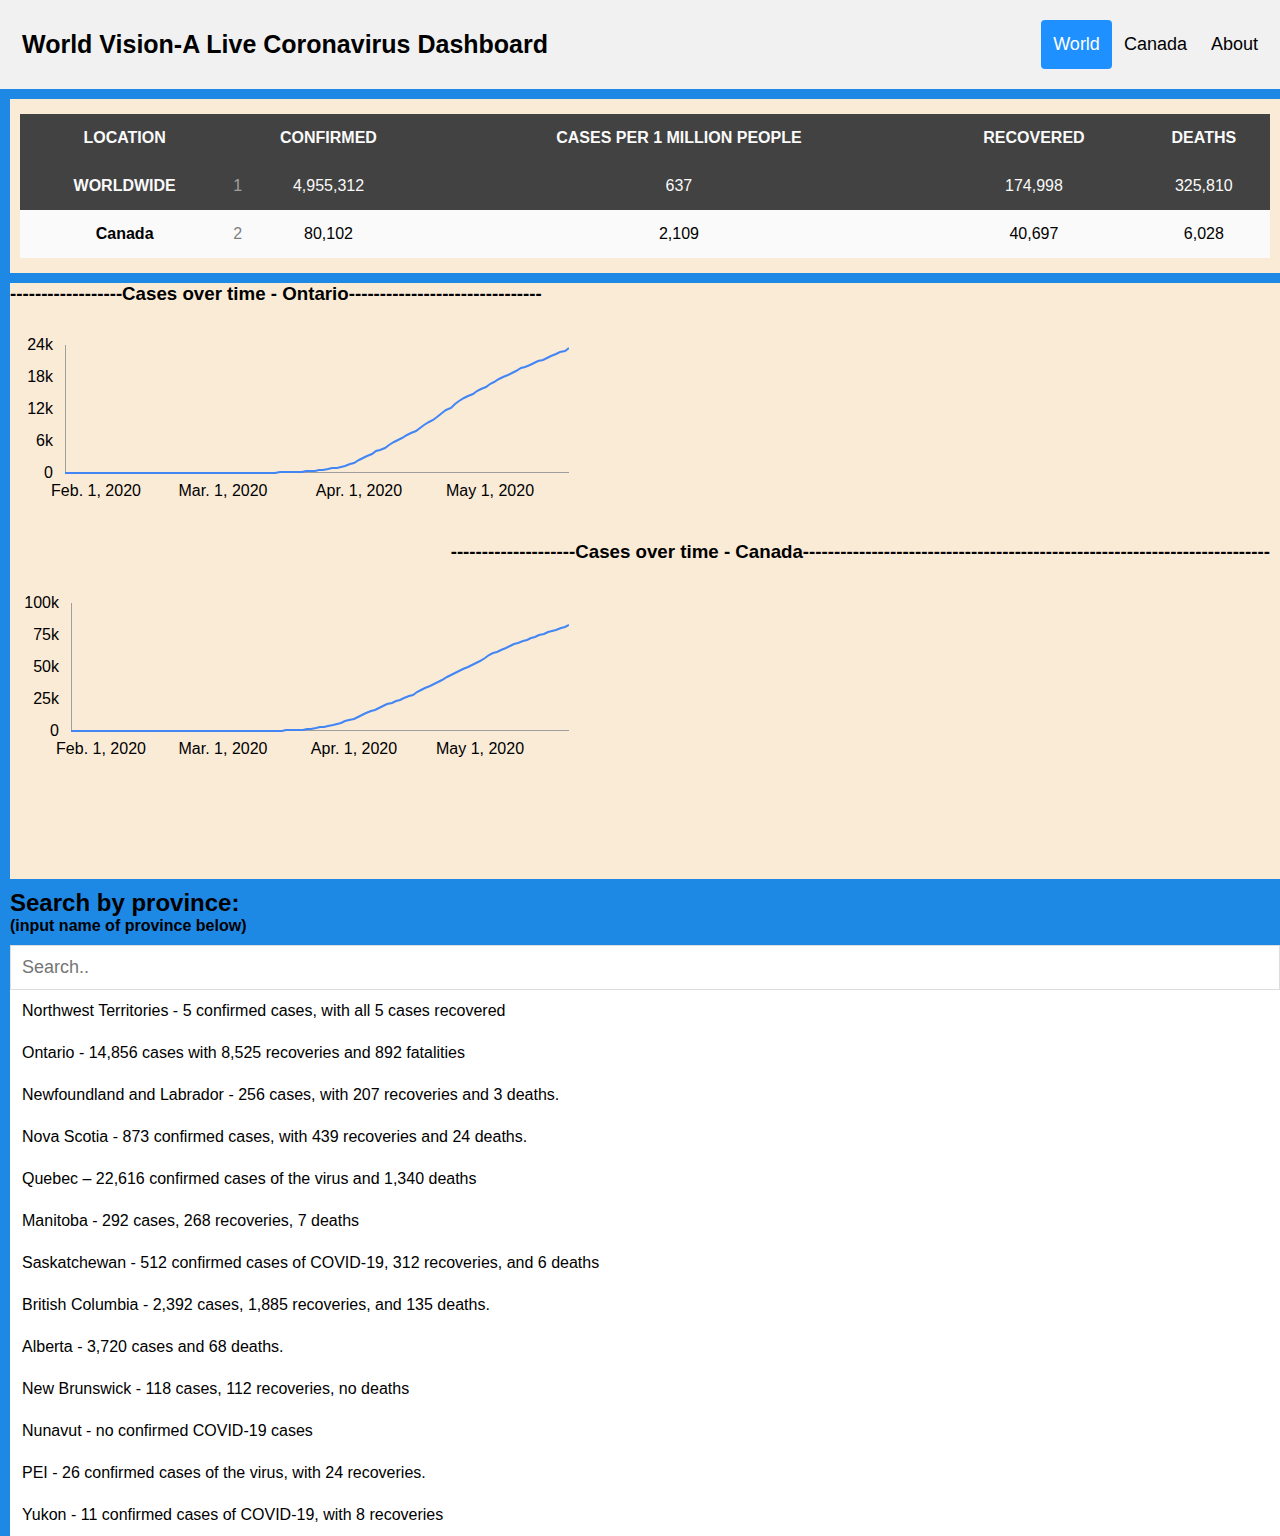
==== commit 4bfa0d44: "Add files via upload" ====
--- a/page2.html
+++ b/page2.html
@@ -21,19 +21,27 @@
         <div class="Search" id="states">
         
         <div class="seac">
+          
+          <h2 style="margin-top: 10px;">Search by province:</h2>
+          <h4 style="margin-bottom: 10px;">(input name of province below)</h4>
+
+
           <input type="text" id="mySearch" onkeyup="myFunction()" placeholder="Search.." title="Type in a category">
 
           <ul id="myMenu">
-            <li><a href="#">Quebec - Cases: 46141</a></li>
-            <br>
-            <li><a href="#">CSS</a></li>
-            <li><a href="#">JavaScript</a></li>
-            <li><a href="#">PHP</a></li>
-            <li><a href="#">Python</a></li>
-            <li><a href="#">jQuery</a></li>
-            <li><a href="#">SQL</a></li>
-            <li><a href="#">Bootstrap</a></li>
-            <li><a href="#">Node.js</a></li>
+            <li><a href="#">Northwest Territories - 5 confirmed cases, with all 5 cases recovered</a></li>
+            <li><a href="#">Ontario - 14,856 cases with 8,525 recoveries and 892 fatalities</a></li>
+            <li><a href="#">Newfoundland and Labrador -  256 cases, with 207 recoveries and 3 deaths.</a></li>
+            <li><a href="#">Nova Scotia - 873 confirmed cases, with 439 recoveries and 24 deaths.</a></li>
+            <li><a href="#">Quebec – 22,616 confirmed cases of the virus and 1,340 deaths</a></li>
+            <li><a href="#">Manitoba - 292 cases, 268 recoveries, 7 deaths</a></li>
+            <li><a href="#">Saskatchewan - 512 confirmed cases of COVID-19, 312 recoveries, and 6 deaths</a></li>
+            <li><a href="#">British Columbia - 2,392 cases, 1,885 recoveries, and 135 deaths.</a></li>
+            <li><a href="#">Alberta - 3,720 cases and 68 deaths.</a></li>
+            <li><a href="#">New Brunswick -  118 cases, 112 recoveries, no deaths</a></li>
+            <li><a href="#">Nunavut - no confirmed COVID-19 cases</a></li>
+            <li><a href="#">PEI -  26 confirmed cases of the virus, with 24 recoveries.</a></li>
+            <li><a href="#">Yukon - 11 confirmed cases of COVID-19, with 8 recoveries</a></li>
           </ul>
         </div>
         <script>
